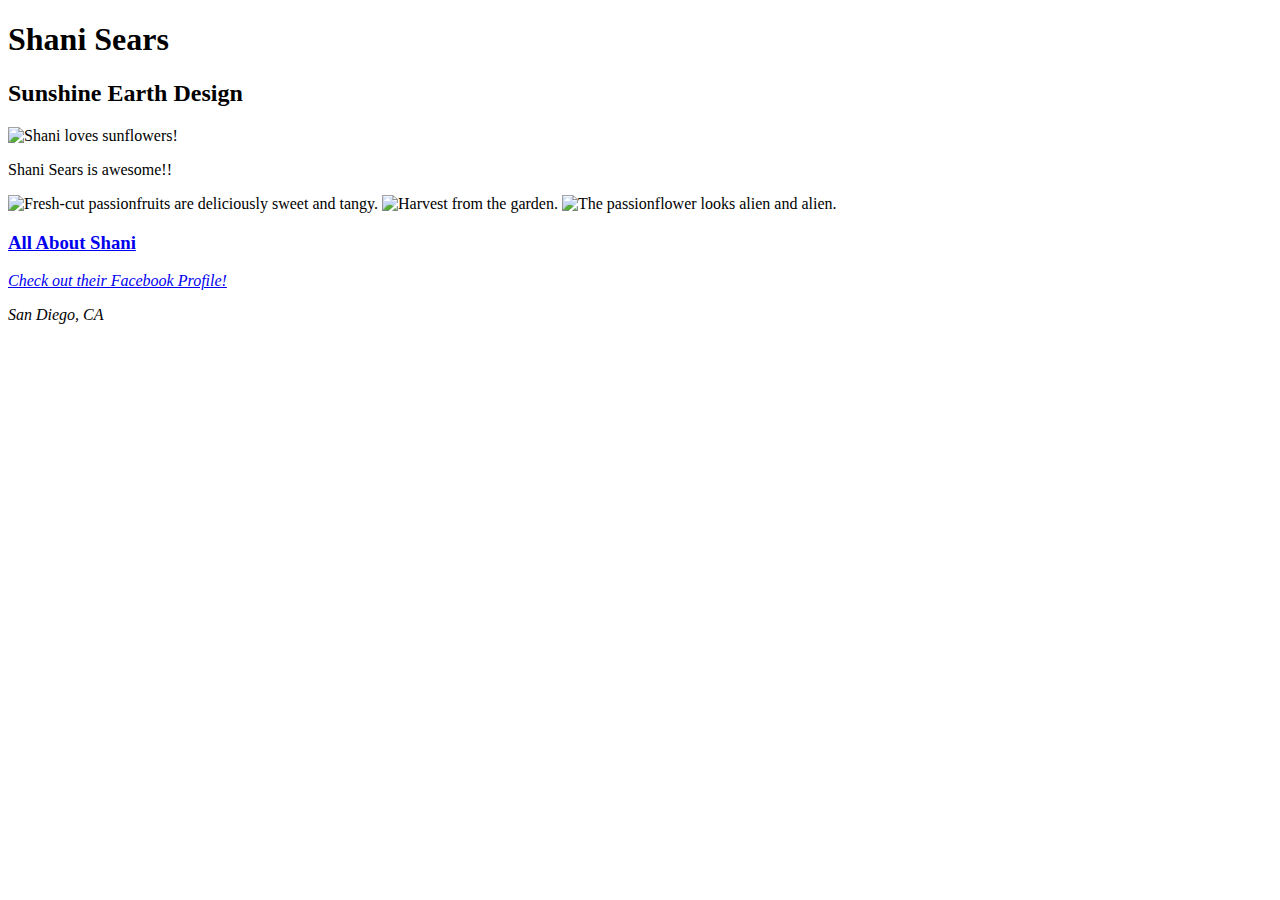
==== index.html @ 9f0b80ab "resolved index conflict" ====
<!DOCTYPE html>
<html lang="en">
    <head>
                       <link rel="stylesheet" href="C:\Users\Brock\buwebdev\biosite\Styling.css" type="text/css">
                       <link rel="preconnect" href="https://fonts.googleapis.com">
                       <link rel="preconnect" href="https://fonts.gstatic.com" crossorigin>
                       <link href="https://fonts.googleapis.com/css2?family=Lato:ital,wght@0,300;0,700;1,400&family=Nunito:ital,wght@0,300;0,700;1,400&display=swap" rel="stylesheet">
    <title>Shani Sears Biosite</title>
        <meta name="description"
        content="Shani Sears">
        <meta name="keywords"
        content="biosite">
        <meta name="robots"
        content="nofollow">
            </head>
    <body>
        <div id="container"><h1>Shani Sears</h1></div>
                <h2>Sunshine Earth Design</h2>
                    <img src="C:\Users\Brock\buwebdev\biosite\images\shani sunflower.jpg" alt="Shani loves sunflowers!" width="300" class="centered-image">
    </body>
        <p class="intro">
        Shani Sears is awesome!!
        </p>     
            <div class="image-container">
                <img src="C:\Users\Brock\buwebdev\biosite\images\passionfruits cut.jpg" alt="Fresh-cut passionfruits are deliciously sweet and tangy." width="400">
                <img src="C:\Users\Brock\buwebdev\biosite\images\harvest - greens.jpg" alt="Harvest from the garden." width="400">
                <img src="C:\Users\Brock\buwebdev\biosite\images\passionflower.jpg" alt="The passionflower looks alien and alien." width="400">
              </div>
              <h3 id="h3"><a href="About.html">All About Shani</a></h3>
    <address><a href="https://www.facebook.com/SunshineEarthDesign/">Check out their Facebook Profile!</a>
        <p>San Diego, CA</p> 
        </address>
        <!-- This is a hidden comment. Testing to see if changes allow git push. -->
</html>
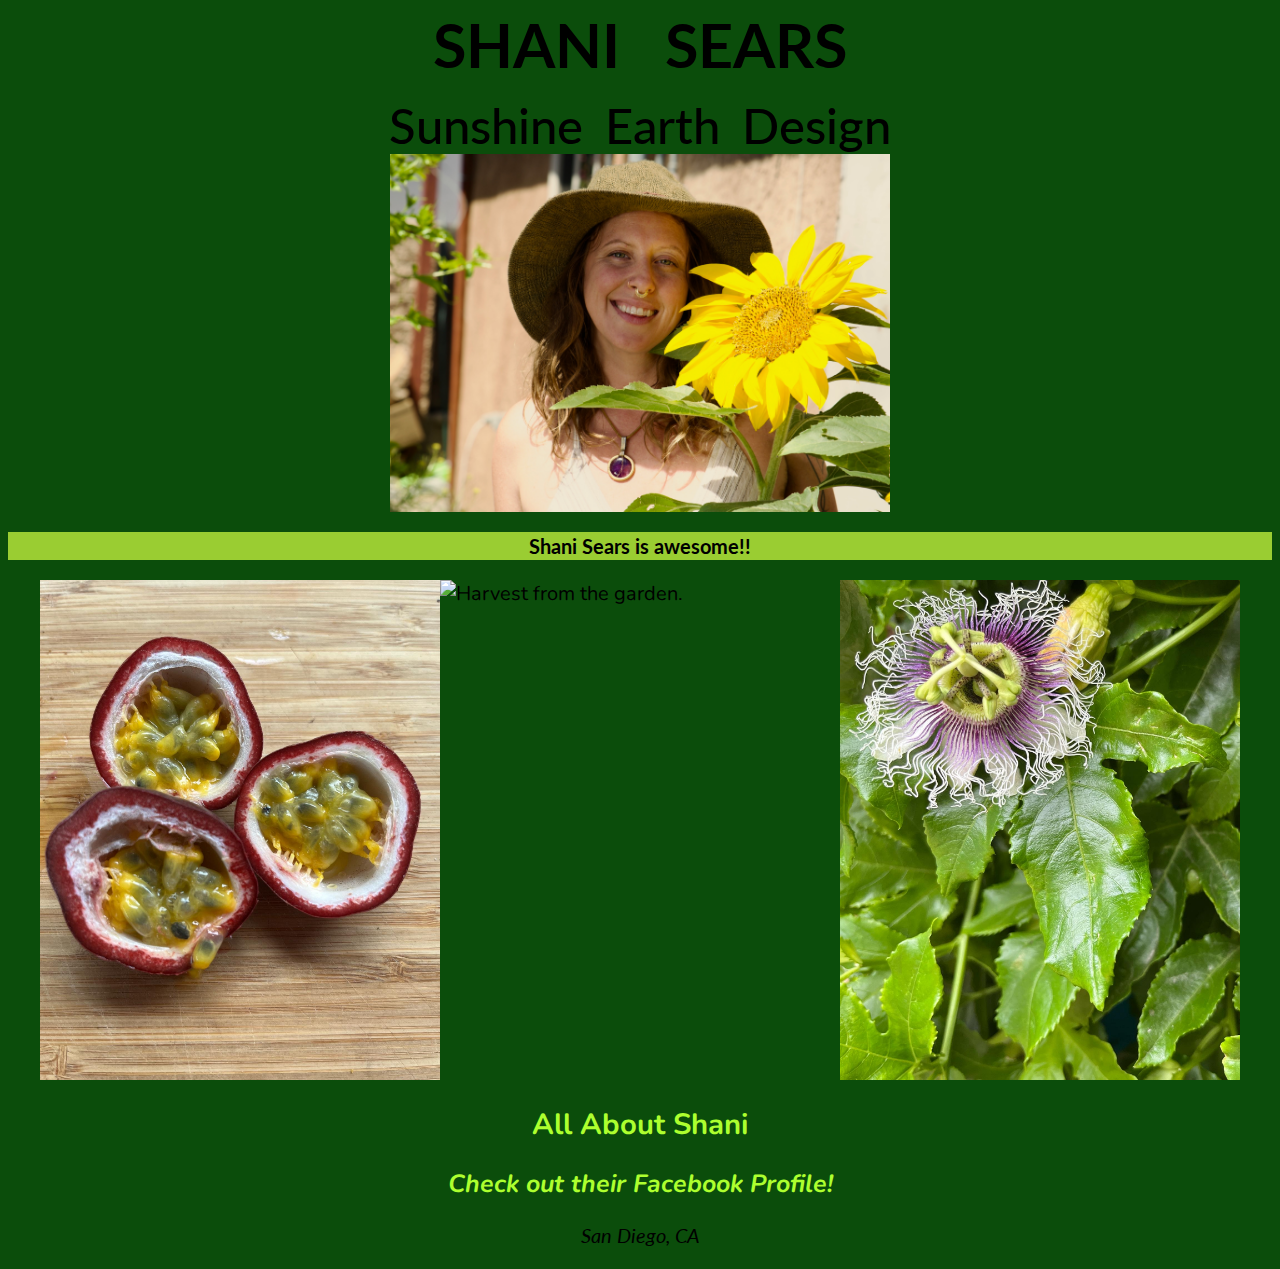
==== commit 2c13cacf: "fixed image links again" ====
--- a/index.html
+++ b/index.html
@@ -2,7 +2,7 @@
 <!DOCTYPE html>
 <html lang="en">
     <head>
-                       <link rel="stylesheet" href="C:\Users\Brock\buwebdev\biosite\Styling.css" type="text/css">
+                       <link rel="stylesheet" href="Styling.css" type="text/css">
                        <link rel="preconnect" href="https://fonts.googleapis.com">
                        <link rel="preconnect" href="https://fonts.gstatic.com" crossorigin>
                        <link href="https://fonts.googleapis.com/css2?family=Lato:ital,wght@0,300;0,700;1,400&family=Nunito:ital,wght@0,300;0,700;1,400&display=swap" rel="stylesheet">
@@ -17,19 +17,18 @@
     <body>
         <div id="container"><h1>Shani Sears</h1></div>
                 <h2>Sunshine Earth Design</h2>
-                    <img src="C:\Users\Brock\buwebdev\biosite\images\shani sunflower.jpg" alt="Shani loves sunflowers!" width="300" class="centered-image">
+                    <img src="photos\Shanflower.JPG" alt="Shani loves sunflowers!" width="500" class="centered-image">
     </body>
         <p class="intro">
         Shani Sears is awesome!!
         </p>     
             <div class="image-container">
-                <img src="C:\Users\Brock\buwebdev\biosite\images\passionfruits cut.jpg" alt="Fresh-cut passionfruits are deliciously sweet and tangy." width="400">
-                <img src="C:\Users\Brock\buwebdev\biosite\images\harvest - greens.jpg" alt="Harvest from the garden." width="400">
-                <img src="C:\Users\Brock\buwebdev\biosite\images\passionflower.jpg" alt="The passionflower looks alien and alien." width="400">
+                <img src="photos\PassionfruitsCut.JPG" alt="Fresh-cut passionfruits are deliciously sweet and tangy." width="400">
+                <img src="photos\Harvest-greens.JPG" alt="Harvest from the garden." width="400">
+                <img src="photos\Passionflower.JPG" alt="The passionflower looks alien and alien." width="400">
               </div>
               <h3 id="h3"><a href="About.html">All About Shani</a></h3>
     <address><a href="https://www.facebook.com/SunshineEarthDesign/">Check out their Facebook Profile!</a>
         <p>San Diego, CA</p> 
         </address>
-        <!-- This is a hidden comment. Testing to see if changes allow git push. -->
-</html>
+    </html>
--- a/Styling.css
+++ b/Styling.css
@@ -0,0 +1,88 @@
+html,
+body {
+  font-family: 'Lato', sans-serif;
+  font-family: 'Nunito', sans-serif;
+  font-size: 20px;
+  background-color: rgb(11, 77, 11);
+}
+
+.centered-image {
+  display: block;
+  margin-left: auto;
+  margin-right: auto;
+}
+
+.lightgreen {
+  font-family: 'Lato', sans-serif;
+  font-family: 'Nunito', sans-serif;
+  font-size: 20px;
+  background-color: yellowgreen;
+  padding: 20px; 
+  margin: 20px;
+  border-radius: 45px;
+}
+
+p {
+  font-family: 'Lato', sans-serif;
+  font-weight: 400;
+  line-height: 1.4em;
+}
+
+h1, h2 {
+  font-family: 'Lato', sans-serif;
+}
+
+  
+  h1 {
+    font-weight: 700;
+    text-transform: uppercase;
+    font-size: 3.052em;
+    word-spacing: 0.5em;
+    margin: 0;
+    text-align: center;
+  }
+  
+  h2 {
+    font-weight: 500;
+    font-size: 2.441em;
+    word-spacing: 0.2em;
+    margin: 0;
+    text-align: center;
+    padding-top: 15px;
+  }
+
+  .image-container {
+    display: flex;
+    justify-content: center;
+  }
+  
+  
+  address {
+    font-family: 'Nunito', sans-serif;
+    text-align: center;
+  }
+  
+  a {
+    font-size: 1.25em;
+    font-weight: bold;
+    color: greenyellow;
+    text-decoration: none;
+  }
+  
+  a:hover {
+    text-decoration: underline;
+    background-color: #D6A800;
+  }
+  
+  .sentence {
+    font-style: italic;
+  }
+  
+  .intro {
+    font-weight: bold;
+    text-align: center;
+    background-color: yellowgreen
+  }
+  #h3{
+    text-align: center;
+  }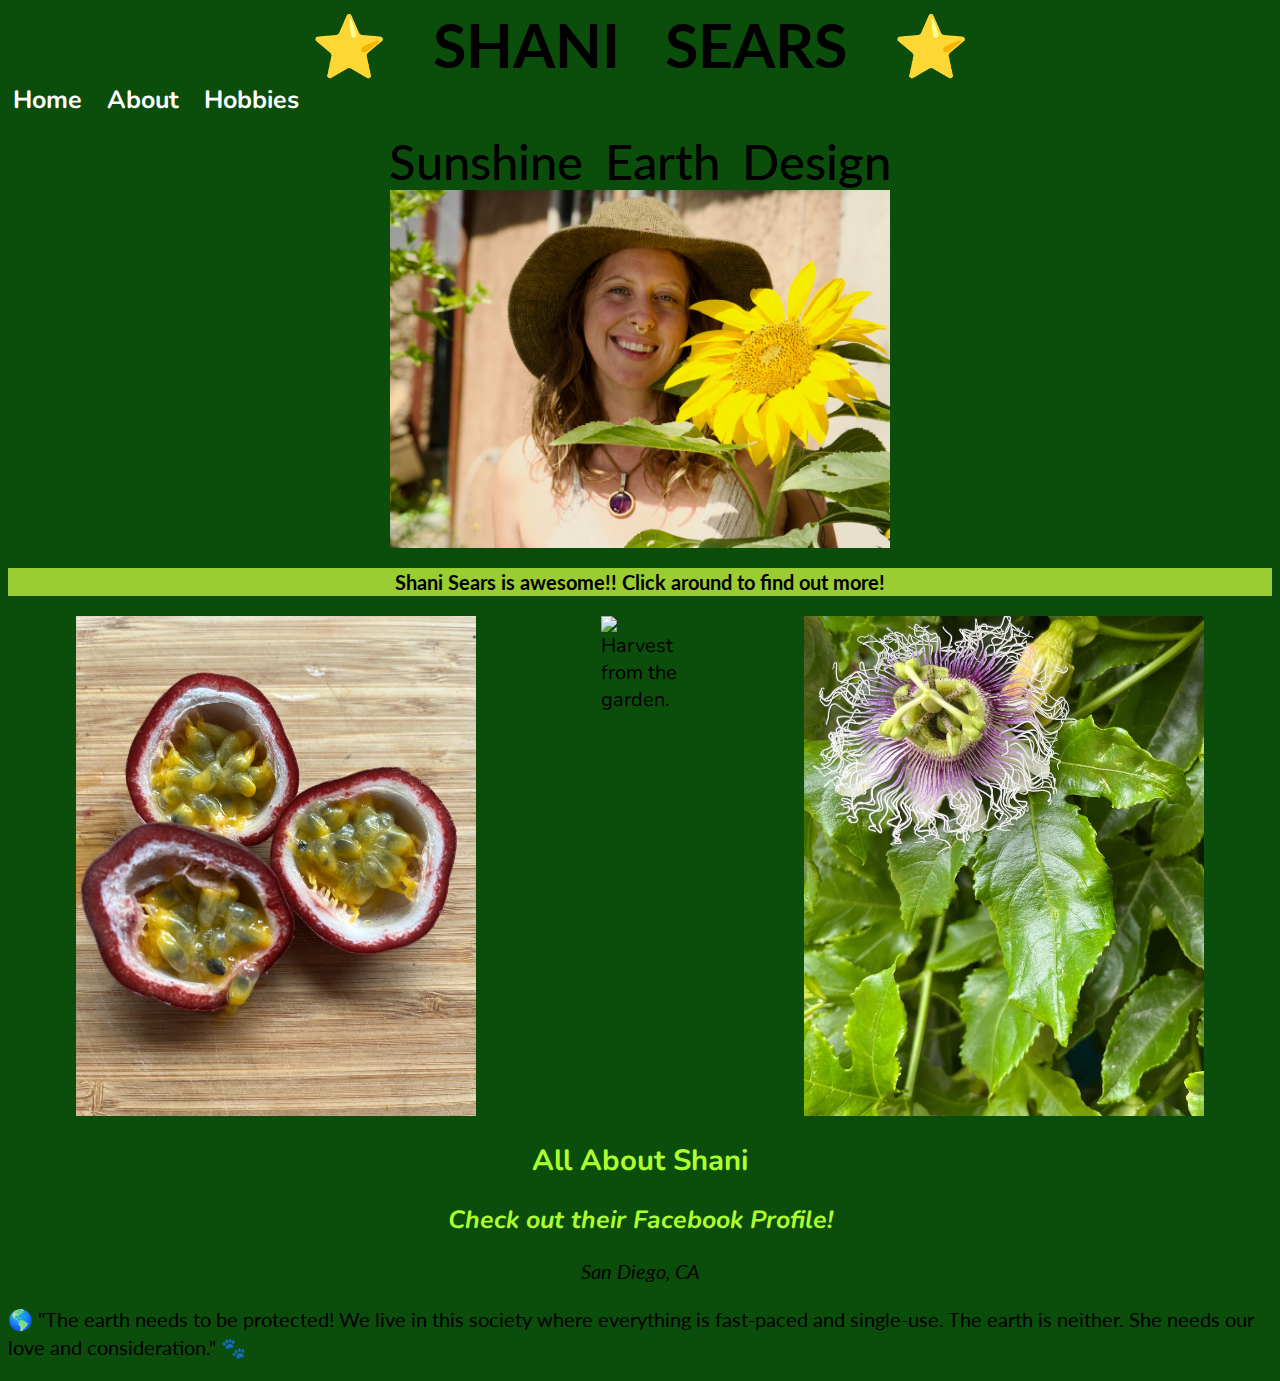
==== commit 0f78cb42: "added Shani Stars" ====
--- a/index.html
+++ b/index.html
@@ -15,12 +15,22 @@
         content="nofollow">
             </head>
     <body>
-        <div id="container"><h1>Shani Sears</h1></div>
+        <h1>⭐ Shani Sears ⭐</h1>
+        <header>
+            <nav>
+              <ul>
+                <li><a href="index.html">Home</a></li>
+                <li><a href="About.html">About</a></li>
+                <li><a href="Hobbies.html">Hobbies</a></li>
+              </ul>
+            </nav>
+          </header>
+       
                 <h2>Sunshine Earth Design</h2>
                     <img src="photos\Shanflower.JPG" alt="Shani loves sunflowers!" width="500" class="centered-image">
     </body>
         <p class="intro">
-        Shani Sears is awesome!!
+        Shani Sears is awesome!! Click around to find out more!
         </p>     
             <div class="image-container">
                 <img src="photos\PassionfruitsCut.JPG" alt="Fresh-cut passionfruits are deliciously sweet and tangy." width="400">
@@ -31,4 +41,9 @@
     <address><a href="https://www.facebook.com/SunshineEarthDesign/">Check out their Facebook Profile!</a>
         <p>San Diego, CA</p> 
         </address>
-    </html>
+        <footer>
+            <p class="footer-quote">🌎 "The earth needs to be protected! We live in this society where everything is fast-paced and single-use. 
+              The earth is neither. She needs our love and consideration." 🐾</p>
+          </footer>
+        </body>
+        </html>--- a/Styling.css
+++ b/Styling.css
@@ -32,6 +32,27 @@
   font-family: 'Lato', sans-serif;
 }
 
+nav ul {
+  list-style-type: none;
+  margin: 0;
+  padding: 0;
+  display: inline;
+}
+
+nav li {
+  display: inline;
+  margin-right: 10px;
+}
+
+nav a {
+  color: #fff;
+  text-decoration: none;
+  padding: 5px;
+}
+
+nav a:hover {
+  background-color: #555;
+}
   
   h1 {
     font-weight: 700;
@@ -53,7 +74,12 @@
 
   .image-container {
     display: flex;
-    justify-content: center;
+    justify-content: space-between;
+    margin: 0 5px;
+  }
+  .image-container img {
+    margin-right: 5%;
+    margin-left: 5%
   }
   
   
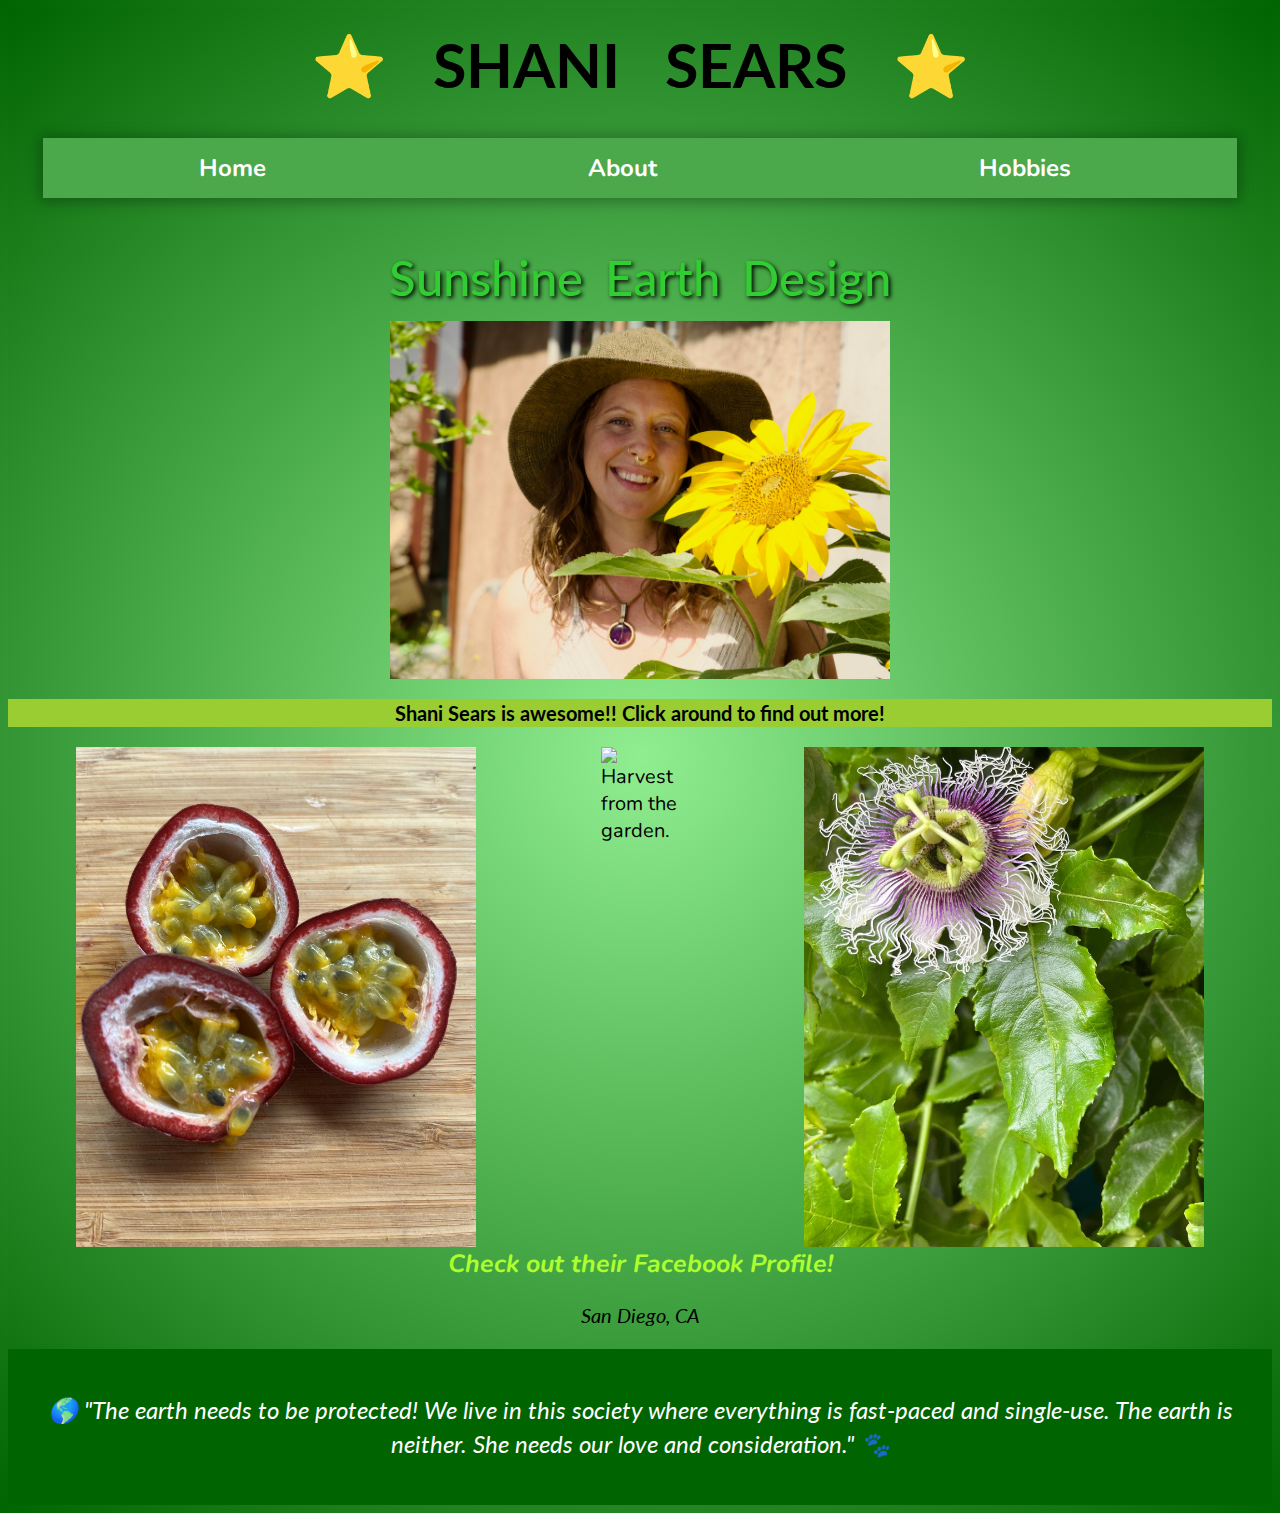
==== commit cee87240: "added a11y focus and fixed w3 validation errors in HTML" ====
--- a/index.html
+++ b/index.html
@@ -1,49 +1,44 @@
-
 <!DOCTYPE html>
 <html lang="en">
-    <head>
-                       <link rel="stylesheet" href="Styling.css" type="text/css">
-                       <link rel="preconnect" href="https://fonts.googleapis.com">
-                       <link rel="preconnect" href="https://fonts.gstatic.com" crossorigin>
-                       <link href="https://fonts.googleapis.com/css2?family=Lato:ital,wght@0,300;0,700;1,400&family=Nunito:ital,wght@0,300;0,700;1,400&display=swap" rel="stylesheet">
-    <title>Shani Sears Biosite</title>
-        <meta name="description"
-        content="Shani Sears">
-        <meta name="keywords"
-        content="biosite">
-        <meta name="robots"
-        content="nofollow">
-            </head>
-    <body>
-        <h1>⭐ Shani Sears ⭐</h1>
-        <header>
-            <nav>
-              <ul>
-                <li><a href="index.html">Home</a></li>
-                <li><a href="About.html">About</a></li>
-                <li><a href="Hobbies.html">Hobbies</a></li>
-              </ul>
-            </nav>
-          </header>
-       
-                <h2>Sunshine Earth Design</h2>
-                    <img src="photos\Shanflower.JPG" alt="Shani loves sunflowers!" width="500" class="centered-image">
-    </body>
-        <p class="intro">
-        Shani Sears is awesome!! Click around to find out more!
-        </p>     
-            <div class="image-container">
-                <img src="photos\PassionfruitsCut.JPG" alt="Fresh-cut passionfruits are deliciously sweet and tangy." width="400">
-                <img src="photos\Harvest-greens.JPG" alt="Harvest from the garden." width="400">
-                <img src="photos\Passionflower.JPG" alt="The passionflower looks alien and alien." width="400">
-              </div>
-              <h3 id="h3"><a href="About.html">All About Shani</a></h3>
-    <address><a href="https://www.facebook.com/SunshineEarthDesign/">Check out their Facebook Profile!</a>
-        <p>San Diego, CA</p> 
-        </address>
-        <footer>
-            <p class="footer-quote">🌎 "The earth needs to be protected! We live in this society where everything is fast-paced and single-use. 
-              The earth is neither. She needs our love and consideration." 🐾</p>
-          </footer>
-        </body>
-        </html>+<head>
+  <link rel="stylesheet" href="Styling.css" type="text/css">
+  <link rel="preconnect" href="https://fonts.googleapis.com">
+  <link rel="preconnect" href="https://fonts.gstatic.com" crossorigin>
+  <link href="https://fonts.googleapis.com/css2?family=Lato:ital,wght@0,300;0,700;1,400&family=Nunito:ital,wght@0,300;0,700;1,400&display=swap" rel="stylesheet">
+  <title>Shani Sears Biosite</title>
+  <meta name="description" content="Shani Sears">
+  <meta name="keywords" content="biosite">
+  <meta name="robots" content="nofollow">
+</head> 
+<body>
+  <h1>⭐ Shani Sears ⭐</h1>
+  <header>
+    <nav>
+      <ul>
+        <li><a href="index.html">Home</a></li>
+        <li><a href="About.html">About</a></li>
+        <li><a href="Hobbies.html">Hobbies</a></li>
+      </ul>
+    </nav>
+  </header>
+
+  <h2>Sunshine Earth Design</h2>
+  <img src="photos/Shanflower.JPG" alt="Shani loves sunflowers!" title="Shani loves sunflowers!" width="500" class="centered-image" tabindex="0">
+
+  <p class="intro">Shani Sears is awesome!! Click around to find out more!</p>
+
+  <div class="image-container">
+    <img src="photos/PassionfruitsCut.JPG" alt="Her fresh-cut passionfruits are deliciously sweet and tangy." title="Her fresh-cut passionfruits are deliciously sweet and tangy." width="400" tabindex="0">
+    <img src="photos/Harvest-greens.JPG" alt="Harvest from the garden." title="Harvest from the garden." width="400" tabindex="0">
+    <img src="photos/Passionflower.JPG" alt="The passionflower looks alien." title="The passionflower looks alien." width="400" tabindex="0">
+  </div>
+    <address>
+      <a href="https://www.facebook.com/SunshineEarthDesign/" tabindex="0">Check out their Facebook Profile!</a>
+      <p>San Diego, CA</p>
+    </address>
+  <footer>
+    <p class="footer-quote">🌎 "The earth needs to be protected! We live in this society where everything is fast-paced and single-use. 
+    The earth is neither. She needs our love and consideration." 🐾</p>
+  </footer>
+</body>
+</html>
--- a/Styling.css
+++ b/Styling.css
@@ -3,7 +3,8 @@
   font-family: 'Lato', sans-serif;
   font-family: 'Nunito', sans-serif;
   font-size: 20px;
-  background-color: rgb(11, 77, 11);
+  background: radial-gradient(circle at center, lightgreen, darkgreen);
+  
 }
 
 .centered-image {
@@ -16,9 +17,10 @@
   font-family: 'Lato', sans-serif;
   font-family: 'Nunito', sans-serif;
   font-size: 20px;
-  background-color: yellowgreen;
+  background-color: lightgreen;
   padding: 20px; 
-  margin: 20px;
+  margin: 20px 20px 50px 20px;
+  box-shadow: 0px 1px 13px 3px rgba(0, 0, 0, 0.288);
   border-radius: 45px;
 }
 
@@ -28,30 +30,48 @@
   line-height: 1.4em;
 }
 
-h1, h2 {
+h1 {
   font-family: 'Lato', sans-serif;
+  padding-top:20px;
+}
+
+h2 {
+  font-family: 'Lato', sans-serif;
+}
+
+header {
+  background: #4ba84b;
+  height: 60px;
+  line-height: 60px;
+  box-shadow: 0px 1px 13px 3px rgba(0, 0, 0, 0.288);
+  margin:35px;
 }
 
 nav ul {
   list-style-type: none;
   margin: 0;
   padding: 0;
-  display: inline;
+  display: flex;
+  justify-content: space-around;
 }
 
 nav li {
-  display: inline;
+  display: inline-block;
   margin-right: 10px;
 }
 
 nav a {
   color: #fff;
   text-decoration: none;
-  padding: 5px;
+  font-size: 1.2em;
 }
 
 nav a:hover {
-  background-color: #555;
+  color: #000;
+  background: #fff;
+  padding: 6px 10px;
+  border-radius: 5px;
+  box-shadow: 0px 1px 13px 3px rgba(0, 0, 0, 0.384);
 }
   
   h1 {
@@ -70,7 +90,11 @@
     margin: 0;
     text-align: center;
     padding-top: 15px;
-  }
+    padding-bottom:15px;
+    color: #32CD32; 
+    text-shadow: 2px 2px 4px #000000; 
+}
+
 
   .image-container {
     display: flex;
@@ -111,4 +135,28 @@
   }
   #h3{
     text-align: center;
-  }+  }
+  .hobbies-container {
+    display: flex;
+    justify-content: space-between;
+    flex-wrap: wrap;
+}
+
+.hobby {
+    flex: 0 0 30%;
+    box-sizing: border-box;
+    margin: 15px;
+    text-align: center;
+}
+
+footer {
+  background-color: darkgreen;
+  color: white;
+  text-align: center;
+  padding: 20px;
+}
+
+.footer-quote {
+  font-style: italic;
+  font-size: 1.2em;
+}